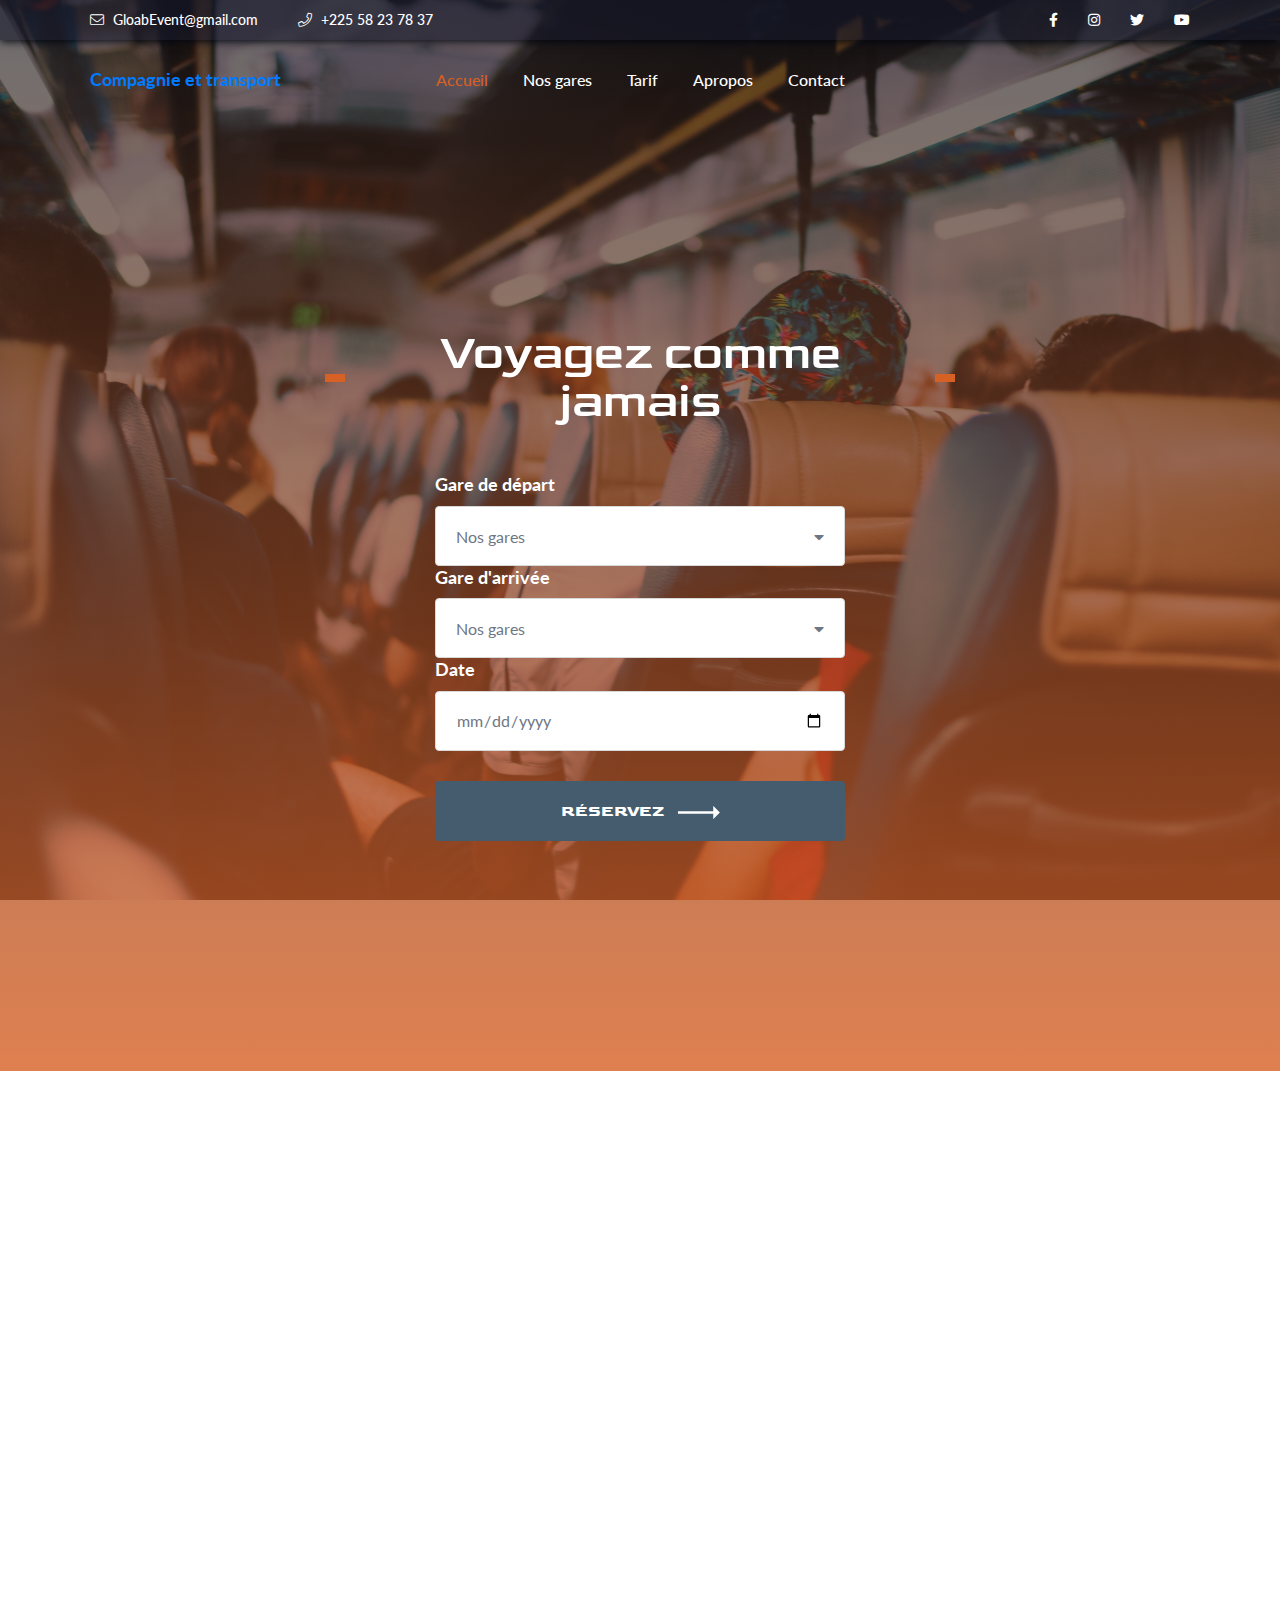
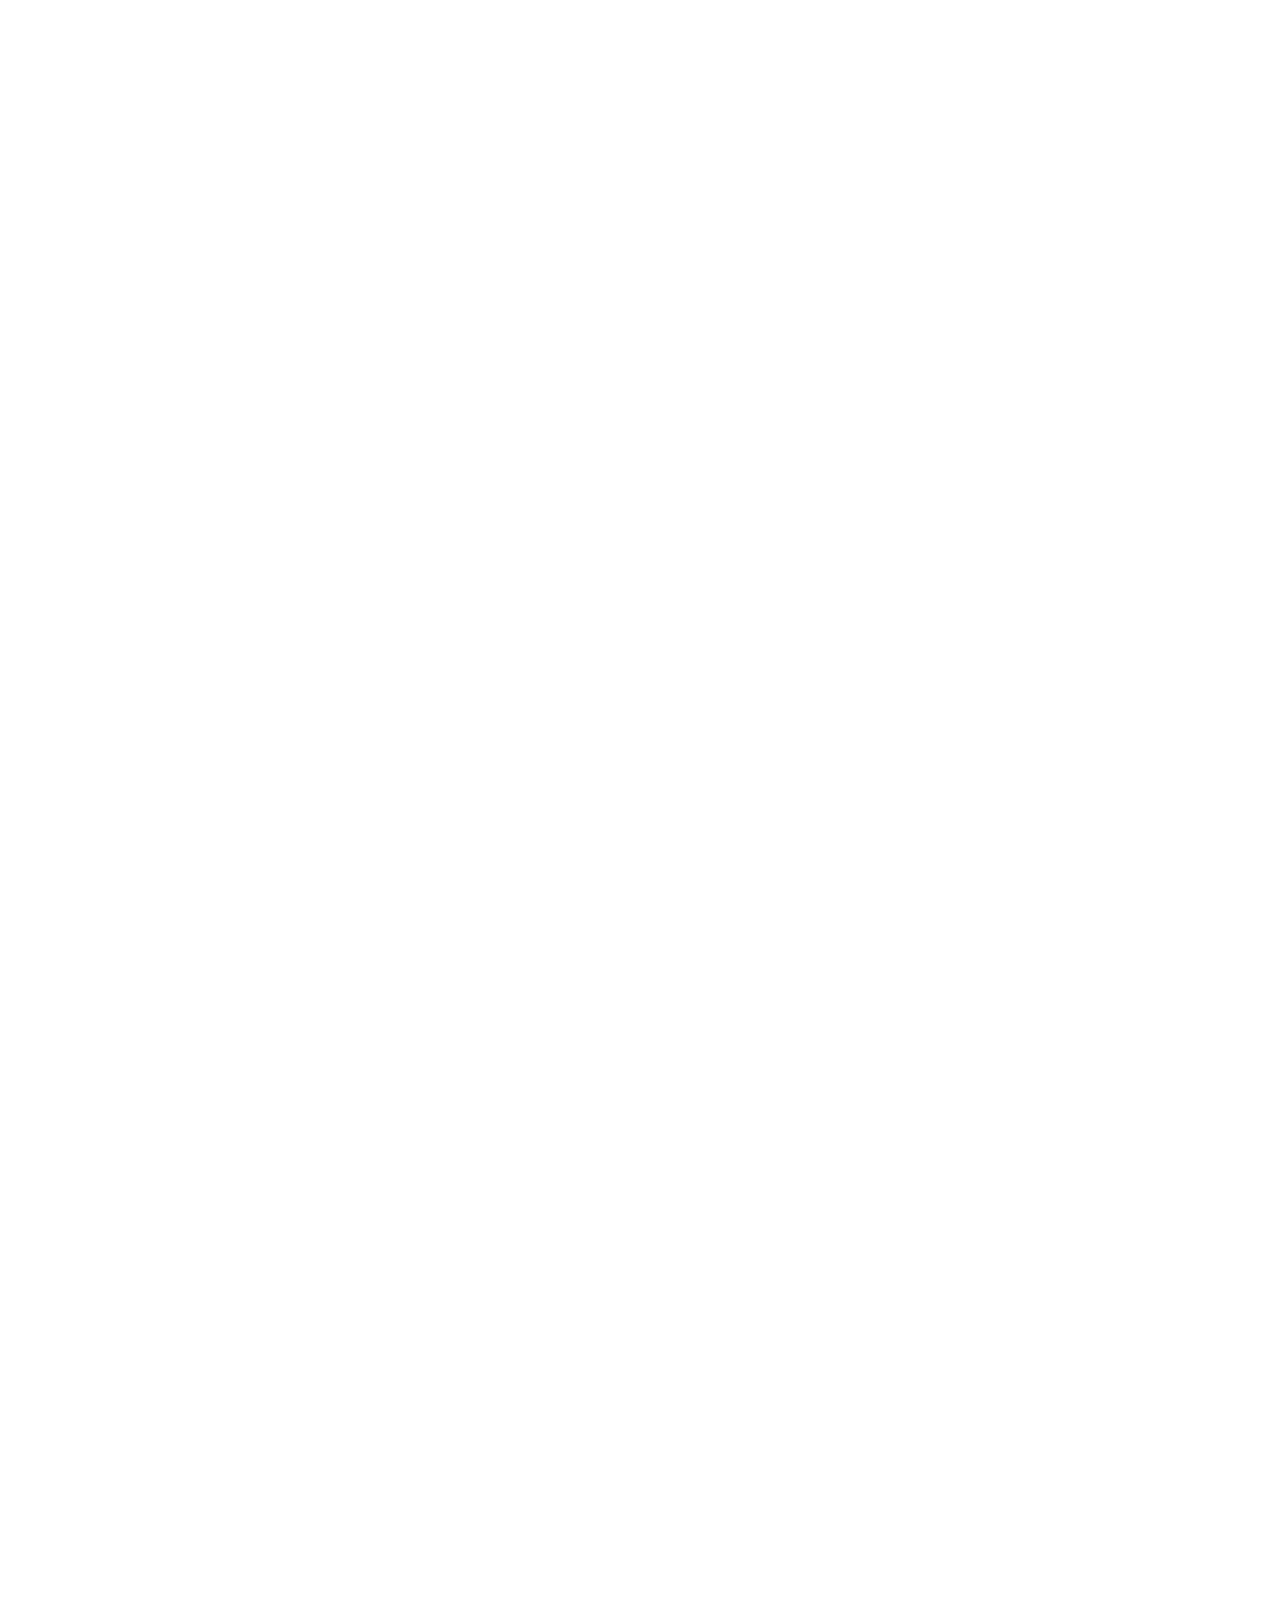
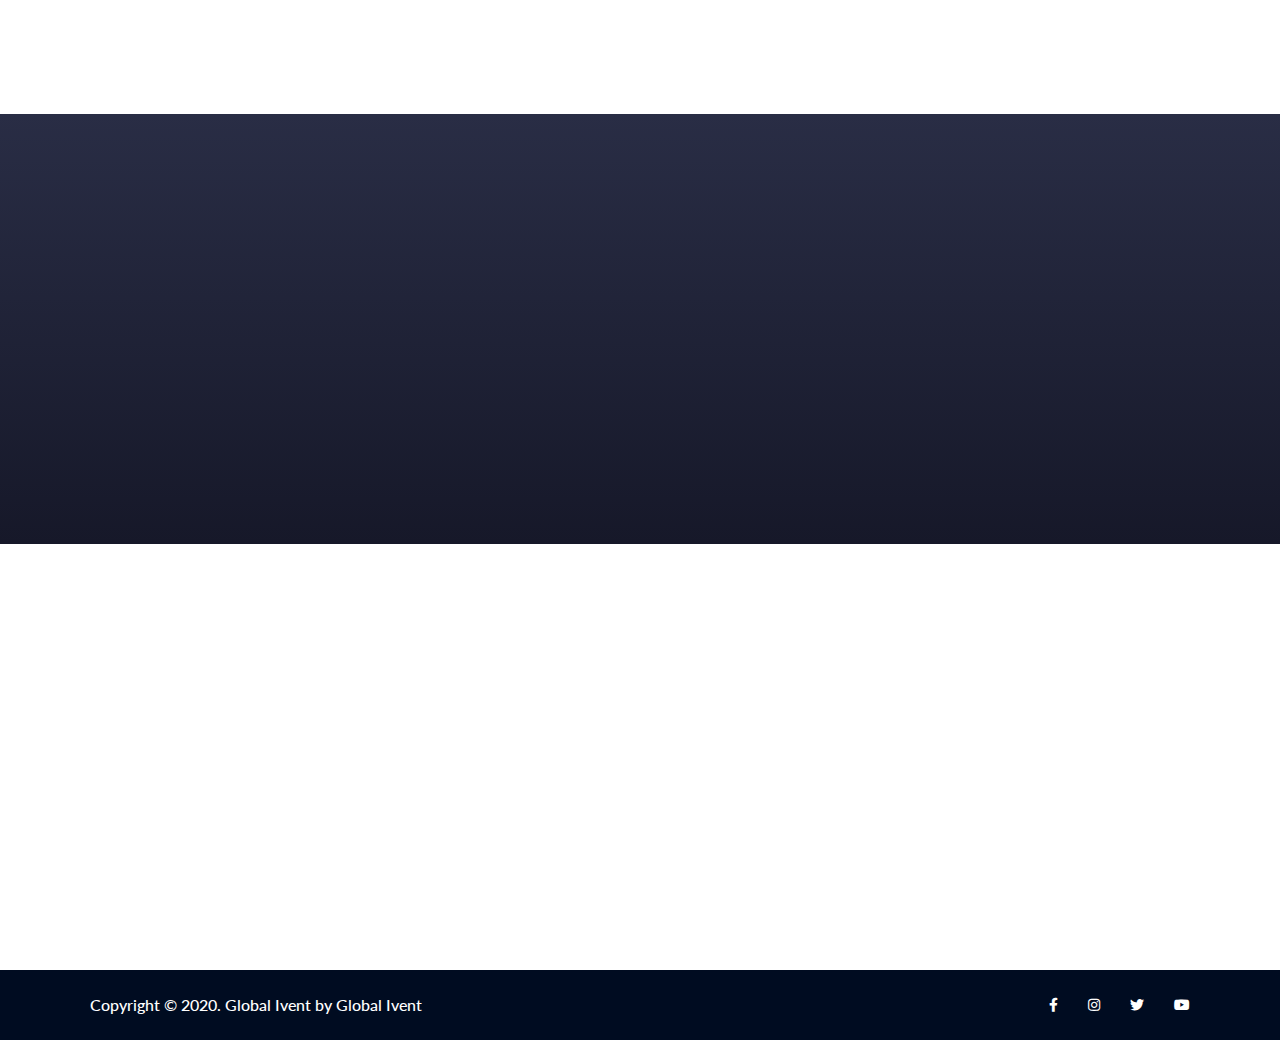
==== index.html @ d4228421 "first commit" ====
<!DOCTYPE html>
<html lang="fr">

	<head>
		<!-- Global ivent product -->
		<meta charset="utf-8">
		<meta name="viewport" content="width=device-width, initial-scale=1, shrink-to-fit=no">
		<meta http-equiv="x-ua-compatible" content="ie=edge">

		<title>Accueil - Voyagez comme jamais</title>

		<!-- bootstrap -->
		<link rel="stylesheet" type="text/css" href="assets/css/bootstrap.min.css">

		<!-- font awesome icon -->
		<link rel="stylesheet" type="text/css" href="assets/css/fontawesome.css">

		<!-- aos et animate -->
		<link rel="stylesheet" type="text/css" href="assets/css/aos.css">
		<link rel="stylesheet" type="text/css" href="assets/css/animate.css">

		<!-- carroussel -->
		<link rel="stylesheet" type="text/css" href="assets/css/slick.css">
		<link rel="stylesheet" type="text/css" href="assets/css/slick-theme.css">

		<!-- popup -->
		<link rel="stylesheet" type="text/css" href="assets/css/magnific-popup.css">

		<!-- select options -->
		<link rel="stylesheet" type="text/css" href="assets/css/nice-select.css">

		<!-- pricing range -->
		<link rel="stylesheet" type="text/css" href="assets/css/jquery-ui.css">

		<!-- custom - css include -->
		<link rel="stylesheet" type="text/css" href="assets/css/style.css">
		<link rel="stylesheet" type="text/css" href="assets/css/custom2.css">
		

	</head>


	<body>


		<div id="thetop"></div>
		<div class="backtotop">
			<a href="#" class="scroll">
				<i class="far fa-arrow-up"></i>
			</a>
		</div>


		<div class="preloader">
			<div class="animation_preloader">
				<div class="spinner"></div>
				<p class="text-center">Chargement</p>
			</div>
			<div class="loader">
				<div class="row vh-100">
					<div class="col-3 loader_section section-left">
						<div class="bg"></div>
					</div>
					<div class="col-3 loader_section section-left">
						<div class="bg"></div>
					</div>
					<div class="col-3 loader_section section-right">
						<div class="bg"></div>
					</div>
					<div class="col-3 loader_section section-right">
						<div class="bg"></div>
					</div>
				</div>
			</div>
		</div>

		<header class="header_section sticky text-white clearfix">
			<div class="header_top clearfix">
				<div class="container">
					<div class="row align-items-center">
						<div class="col-lg-7">
							<ul class="header_contact_info ul_li clearfix">
								<li><i class="fal fa-envelope"></i> GloabEvent@gmail.com</li>
								<li><i class="fal fa-phone"></i> +225 58 23 78 37</li>
							</ul>
						</div>

						<div class="col-lg-5">
							<ul class="primary_social_links ul_li_right clearfix">
								<li><a href="#!"><i class="fab fa-facebook-f"></i></a></li>
								<li><a href="#!"><i class="fab fa-instagram"></i></a></li>
								<li><a href="#!"><i class="fab fa-twitter"></i></a></li>
								<li><a href="#!"><i class="fab fa-youtube"></i></a></li>
							</ul>
						</div>
					</div>
				</div>
			</div>

			<div class="header_bottom clearfix">
				<div class="container">
					<div class="row align-items-center">

						<div class="col-lg-3 col-md-6 col-sm-6 col-6">
							<div class="brand_logo">
								<a href="index.html">
									<a href="index.html" class="text-black font-weight-bold">Compagnie et transport</a>
								</a>
							</div>
						</div>

						<div class="col-lg-3 col-md-6 col-sm-6 col-6 order-last">
							<ul class="header_action_btns ul_li_right clearfix">
								<li class="dropdown">
									
								</li>
								<li>
									<button type="button" class="mobile_sidebar_btn hide-btn-mob"><i class="fal fa-align-right"></i></button>
								</li>
							</ul>
						</div>

						<div class="col-lg-6 col-md-12">
							<nav class="main_menu clearfix">
								<ul class="ul_li_center clearfix">
									<li class="active has_child">
										<a href="index.html">Accueil</a>
									</li>
									<li><a href="gare.html">Nos gares</a></li>
									<li><a href="tarif.html">Tarif</a></li>
									<li><a href="apropros.html">Apropos</a></li>
									<li><a href="contact.html">Contact</a></li>
								</ul>
							</nav>
						</div>

					</div>
				</div>
			</div>

		</header>

		<!-- fin de header -->



		<main>


			
			<div class="sidebar-menu-wrapper">
				<div class="mobile_sidebar_menu">
					<button type="button" class="close_btn"><i class="fal fa-times"></i></button>


					<div class="menu_list mb_60 clearfix">
						<ul class="ul_li_block clearfix">
							<li class="active">
								<a href="index.html" aria-haspopup="true" aria-expanded="false">Accueil</a>
							</li>
							<li><a href="gare.html">Nos gares</a></li>
							<li><a href="tarif.html">Tarif</a></li>
							<li><a href="apropros.html">Apropos</a></li>
							<li><a href="contact.html">Contact</a></li>
						</ul>
					</div>

				</div>
				<div class="overlay"></div>
			</div>


			<!-- banner_section - start
			================================================== -->
			<section class="banner_section parallaxie has_overlay text-white d-flex align-items-center clearfix" data-bg-image="assets/images/backgrounds/background_accueil.jpg">
				<div class="overlay"></div>
				<div class="container">
					<div class="row">
						<div class="col-lg-7 mr-auto ml-auto">
							<div class="advance_search_form mr-auto ml-auto">
								<div class="section_title text-center mb_30">
									<h2 class="title_text mb-5 text-white" data-aos="fade-up" data-aos-delay="100">
										<span>Voyagez comme jamais</span>
									</h2>
								</div>
								<form action="#">
									<div class="row">
										<div class="col-lg-8 col-md-8 col-sm-12 col-xs-12 mr-auto ml-auto">
											<h4 class="input_title text-white">Gare de départ</h4>
											<div class="form_item mb-0" data-aos="" data-aos-delay="100">
													<select>
														<option data-display="Nos gares">choisir</option>
														<option value="1">Yammoussoukro</option>
														<option value="2">Gagnoa</option>
													</select>
													
											</div>
										</div>
		
		
										<div class="col-lg-8 col-md-8 col-sm-12 col-xs-12 mr-auto ml-auto">
											<h4 class="input_title text-white">Gare d'arrivée</h4>
											<div class="form_item mb-0" data-aos="" data-aos-delay="100">
													<select>
														<option data-display="Nos gares">choisir</option>
														<option value="1">Yammoussoukro</option>
														<option value="2">Gagnoa</option>
													</select>
													
											</div>
										</div>
		
										<div class="col-lg-8 col-md-8 col-sm-12 col-xs-12 mr-auto ml-auto">
											<div class="form_item" data-aos="" data-aos-delay="300">
												<h4 class="input_title text-white">Date</h4>
												<input type="date" name="date">
											</div>
										</div>
		
										
									</div>
		
									<div class="row">
										
		
										<div class="col-lg-8 col-md-8 col-sm-12 col-xs-12 ml-auto mr-auto">
											<div data-aos="" data-aos-delay="300">
												<button type="submit" class="custom_btn bg_default_red btn_width text-uppercase">RÉSERVEZ <img src="assets/images/icons/icon_01.png" alt="icon_not_found"></button>
											</div>
										</div>
									</div>
								</form>
							</div>

						</div>
					</div>
					
				</div>
			</section>


			<section class="gallery_section clearfix">
				<div class="gallery_2col_carousel slideshow2_slider" data-slick='{"dots": false}' data-aos="fade-up" data-aos-delay="100">
					<div class="item">
						<div class="gallery_fullimage">
							<img src="assets/images/gallery/yakro.jpg" alt="yakro">
							<div class="item_content text-white">
								<h3 class="item_title text-white">Yammoussoukro</h3>
								<p>
									Baselique d'Houphouet Boigny
								</p>
							</div>
						</div>
					</div>

					<div class="item">
						<div class="gallery_fullimage">
							<img src="assets/images/gallery/man.jpg" alt="man">
							<div class="item_content text-white">
								<h3 class="item_title text-white">Man</h3>
								<p>
									Cascade de man 
								</p>
							</div>
						</div>
					</div>

					<div class="item">
						<div class="gallery_fullimage">
							<img src="assets/images/gallery/korhogo.jpg" alt="khorogo">
							<div class="item_content text-white">
								<h3 class="item_title text-white">khorogo</h3>
								<p>
									Mont korhogo
								</p>
							</div>
						</div>
					</div>

					
				</div>
			</section>


			<section class="offer_section how-use pt-5 clearfix">
				<div class="container">
					<h2 class="text-center mb-5" data-aos="fade-up">Comment faire ?</h2>

					<div class="row">
						<div class="col-lg-6">
							<div class="has_serial_number">
								<div class="row justify-content-lg-between">
									<div class="col-lg-12 col-md-4 col-sm-12 col-xs-12">
										<div class="serial_number text-right" data-aos="fade-up" data-aos-delay="100">
											<span>01</span>
											<h4 class="mb-0">Depart</h4>
										</div>
									</div>
		
									<div class="col-lg-9 col-md-8 col-sm-12 col-xs-12">
										<div class="offer_content">
											<h2 class="item_title" data-aos="fade-up" data-aos-delay="100">
												Choississez votre gares de deaprt et d'arrivée
											</h2>
											<p class="mb_30" data-aos="fade-up" data-aos-delay="300">
												Ut id lobortis eros, sed finibus dui. Cras eget purus lacus. Suspendisse sodales massa quis turpis ultrices ultricies. Cras euismod eros at vehicula sagittis. Suspendisse condimentum tortor nec enim pellentesque feugiat. Fusce vulputate varius orci, eu imperdiet orci dictum in. Nulla tempor urna vitae sapien iaculis, auctor condimentum enim auctor
											</p>
										</div>
									</div>
								</div>
							</div>
						</div>
						<div class="col-lg-6">
							<div class="has_serial_number">
								<div class="row justify-content-lg-between">
									<div class="col-lg-12 col-md-4 col-sm-12 col-xs-12">
										<div class="serial_number text-right" data-aos="fade-up" data-aos-delay="100">
											<span>02</span>
											<h4 class="mb-0">Depart</h4>
										</div>
									</div>
		
									<div class="col-lg-9 col-md-8 col-sm-12 col-xs-12">
										<div class="offer_content">
											<h2 class="item_title" data-aos="fade-up" data-aos-delay="100">
												Choississez votre date de voyage et reservez
											</h2>
											<p class="mb_30" data-aos="fade-up" data-aos-delay="300">
												Ut id lobortis eros, sed finibus dui. Cras eget purus lacus. Suspendisse sodales massa quis turpis ultrices ultricies. Cras euismod eros at vehicula sagittis. Suspendisse condimentum tortor nec enim pellentesque feugiat. Fusce vulputate varius orci, eu imperdiet orci dictum in. Nulla tempor urna vitae sapien iaculis, auctor condimentum enim auctor
											</p>
										</div>
									</div>
								</div>
							</div>
						</div>
						
					</div>
					
					
				</div>
			</section>


			<section class="offer_section sec_ptb_150 clearfix">
				<div class="container">
					<div class="has_serial_number">
						<div class="row justify-content-lg-between">
							<div class="col-lg-3 col-md-4 col-sm-12 col-xs-12">
								<div class="serial_number text-right" data-aos="fade-up" data-aos-delay="100">
									<span></span>
									<h4 class="mb-0">Ce que nous offrons</h4>
								</div>
							</div>

							<div class="col-lg-9 col-md-8 col-sm-12 col-xs-12">
								<div class="offer_content">
									<h2 class="item_title" data-aos="fade-up" data-aos-delay="100">
										Les meilleur offres de voyage, dans notre Cote d'Ivoire:
									</h2>
									<p class="mb-0" data-aos="fade-up" data-aos-delay="300">
										Ut id lobortis eros, sed finibus dui. Cras eget purus lacus. Suspendisse sodales massa quis turpis ultrices ultricies. Cras euismod eros at vehicula sagittis. Suspendisse condimentum tortor nec enim pellentesque feugiat. Fusce vulputate varius orci, eu imperdiet orci dictum in. Nulla tempor urna vitae sapien iaculis, auctor condimentum enim auctor
									</p>
									<div class="row">
										<div class="col-lg-6 col-md-6 col-sm-6 col-xs-12">
											<div class="offer_info" data-aos="fade-up" data-aos-delay="100">
												<div class="item_icon">
													<i class="far fa-shield-alt"></i>
												</div>
												<div class="item_content">
													<h4 class="item_title">
														Votre payement est securisé
													</h4>
													<p class="mb-0">
														Vestibulum at ultrices elit. Maecenas faucibus vulputate vestibulum
													</p>
												</div>
											</div>
										</div>

										<div class="col-lg-6 col-md-6 col-sm-6 col-xs-12">
											<div class="offer_info" data-aos="fade-up" data-aos-delay="300">
												<div class="item_icon">
													<i class="fas fa-box"></i>
												</div>
												<div class="item_content">
													<h4 class="item_title">
														Livraison de vos colis dans les moindre delais
													</h4>
													<p class="mb-0">
														Vestibulum at ultrices elit. Maecenas faucibus vulputate vestibulum
													</p>
												</div>
											</div>
										</div>

										<div class="col-lg-6 col-md-6 col-sm-6 col-xs-12">
											<div class="offer_info" data-aos="fade-up" data-aos-delay="500">
												<div class="item_icon">
													<i class="fal fa-headset"></i>
												</div>
												<div class="item_content">
													<h4 class="item_title">
														Service a votre disposition
													</h4>
													<p class="mb-0">
														Vestibulum at ultrices elit. Maecenas faucibus vulputate vestibulum
													</p>
												</div>
											</div>
										</div>

										<div class="col-lg-6 col-md-6 col-sm-6 col-xs-12">
											<div class="offer_info" data-aos="fade-up" data-aos-delay="700">
												<div class="item_icon">
													<i class="far fa-user-friends"></i>
												</div>
												<div class="item_content">
													<h4 class="item_title">
														Du personnel agreable et spontané
													</h4>
													<p class="mb-0">
														Vestibulum at ultrices elit. Maecenas faucibus vulputate vestibulum
													</p>
												</div>
											</div>
										</div>
									</div>
								</div>
							</div>
						</div>
					</div>
				</div>
			</section>


			
			<section class="world_location_section sec_ptb_100 clearfix" data-bg-gradient="linear-gradient(0deg, #161829, #292D45)">
				<div class="container">

					<div class="row justify-content-center">
						<div class="col-lg-7 col-md-9 col-sm-12 col-xs-12">
							<div class="section_title mb_60 text-center text-white" data-aos="fade-up" data-aos-delay="100">
								<h2 class="title_text text-white mb_15">
									<span>Reservez et voyagez n'importe ou</span>
								</h2>
								<p class="mb-0">
									We have a number of convenient .  More than lkher  in 90+ Lorem, ipsum dolor sit amet consectetur adipisicing elit. Perferendis, quas! Worldwide
								</p>
							</div>
						</div>
					</div>

					<!-- <p>En cours ...</p> -->
					
				</div>
			</section>


			


			


		</main>

		<footer class="footer_section clearfix">
			<div class="footer_widget_area sec_ptb_100 clearfix">
				<div class="container">
					<div class="row justify-content-lg-between">
						<div class="col-lg-4 col-md-4 col-sm-12 col-sm-12">
							<div class="footer_about" data-aos="fade-up" data-aos-delay="100">
								<div class="brand_logo mb_30">
									<a href="index.html">
										Compagnie et transport
									</a>
								</div>
								<p class="mb_15">
									Cras sit amet mi non orci pretium consectetur. Donec iaculis ante ac sollicitudin luctus. Phasellus ut lacus lacus. Phasellus sagittis ex id tortor tincidunt luctus. Donec consectetur consequat bibendum
								</p>
							</div>
						</div>

						<div class="col-lg-3 col-md-4 col-sm-12 col-sm-12">
							<div class="footer_contact_info" data-aos="fade-up" data-aos-delay="200">
								<h3 class="footer_widget_title">Contactez-Nous:</h3>
								<ul class="ul_li_block clearfix">
									<li>
										<strong><i class="fas fa-map-marker-alt"></i> Address:</strong>
										<p class="mb-0">
											Abidjan , Cote d'Ivoire yopougon
										</p>
									</li>
									<li><i class="fas fa-envelope"></i> <strong>madisonamoa@gmail.com</strong></li>
									<li><i class="fas fa-phone"></i> <strong>+225 00 00 00 00</strong></li>
								</ul>
							</div>
						</div>

						<div class="col-lg-4 col-md-4 col-sm-12 col-sm-12">
							<div class="footer_useful_links" data-aos="fade-up" data-aos-delay="300">
								<h3 class="footer_widget_title">Information:</h3>
								<ul class="ul_li_block clearfix">
									<li><a href="#!"><i class="fal fa-angle-right"></i> F.A.Q.</a></li>
									<li><a href="#!"><i class="fal fa-angle-right"></i> A propos de nous</a></li>
									<li><a href="#!"><i class="fal fa-angle-right"></i> Contactez-Nous</a></li>
									<li><a href="#!"><i class="fal fa-angle-right"></i> Demande d'aide</a></li>
									<li><a href="#!"><i class="fal fa-angle-right"></i> politique</a></li>
								</ul>
							</div>
						</div>
					</div>
				</div>
			</div>

			<div class="footer_bottom text-white clearfix" data-bg-color="#000C21">
				<div class="container">
					<div class="row align-items-center justify-content-lg-between">
						<div class="col-lg-6 col-md-6 col-sm-12 col-xs-12">
							<p class="copyright_text mb-0">Copyright © 2020. Global Ivent by <a class="author_links text-white" href="#!">Global Ivent</a></p>
						</div>

						<div class="col-lg-6 col-md-6 col-sm-12 col-xs-12">
							<ul class="primary_social_links ul_li_right clearfix">
								<li><a href="#!"><i class="fab fa-facebook-f"></i></a></li>
								<li><a href="#!"><i class="fab fa-instagram"></i></a></li>
								<li><a href="#!"><i class="fab fa-twitter"></i></a></li>
								<li><a href="#!"><i class="fab fa-youtube"></i></a></li>
							</ul>
						</div>
					</div>
				</div>
			</div>
		</footer>

		
		<!-- jquery -->
		<script src="assets/js/jquery-3.5.1.min.js"></script>
		<script src="assets/js/popper.min.js"></script>
		<script src="assets/js/bootstrap.min.js"></script>

		<!-- animation-->
		<script src="assets/js/aos.js"></script>
		<script src="assets/js/parallaxie.js"></script>

		<!-- carousel -->
		<script src="assets/js/slick.min.js"></script>

		<!-- popup -->
		<script src="assets/js/magnific-popup.min.js"></script>

		<!-- select ontions -->
		<script src="assets/js/nice-select.min.js"></script>

		<!-- isotope -->
        <script src="assets/js/isotope.pkgd.js"></script>
        <script src="assets/js/imagesloaded.pkgd.min.js"></script>
        <script src="assets/js/masonry.pkgd.min.js"></script>

		<!-- pricing range-->
		<script src="assets/js/jquery-ui.js"></script>

		<!-- counter -->
		<script src="assets/js/waypoint.js"></script>
		<script src="assets/js/counterup.min.js"></script>

		<!-- contact form -->
        <script src="assets/js/validate.js"></script>

		<!-- mobile menu-->
        <script src="assets/js/mCustomScrollbar.js"></script>

		<!-- custom -->
		<script src="assets/js/custom.js"></script>

		
	</body>
</html>
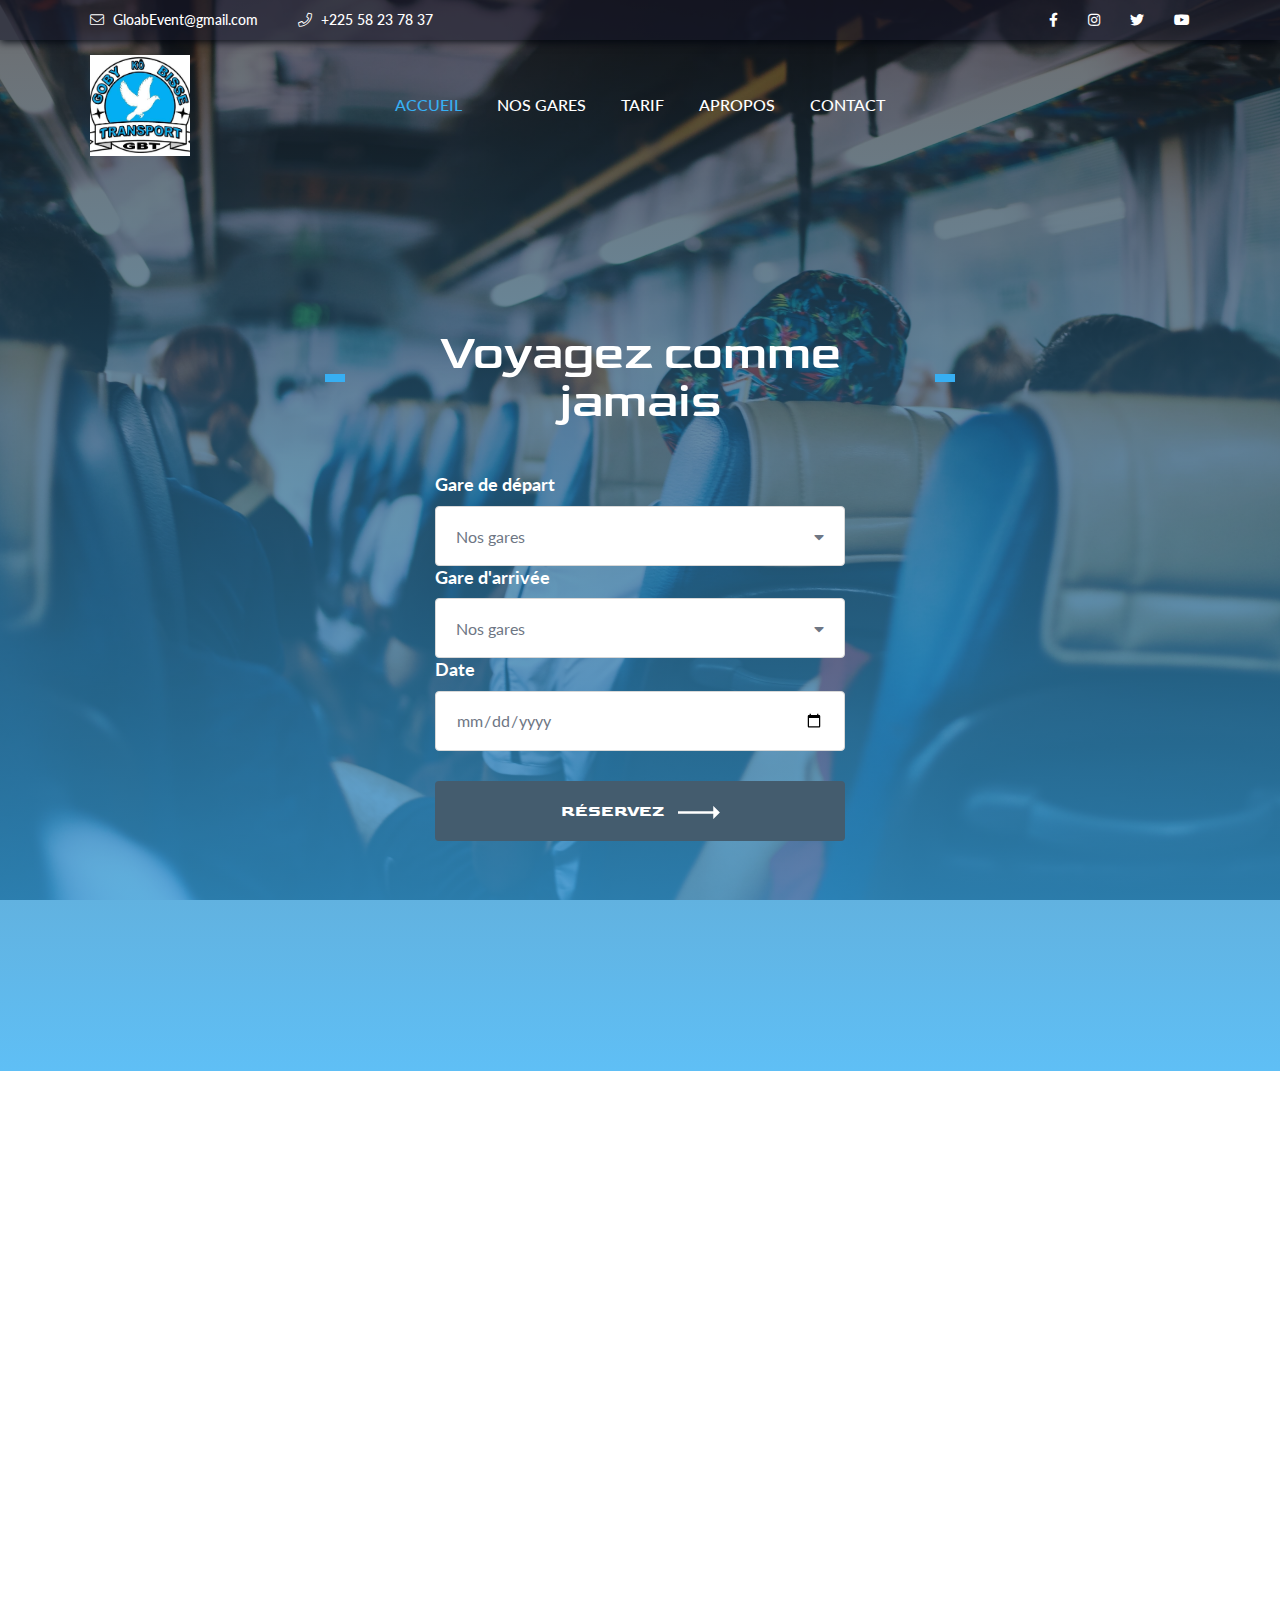
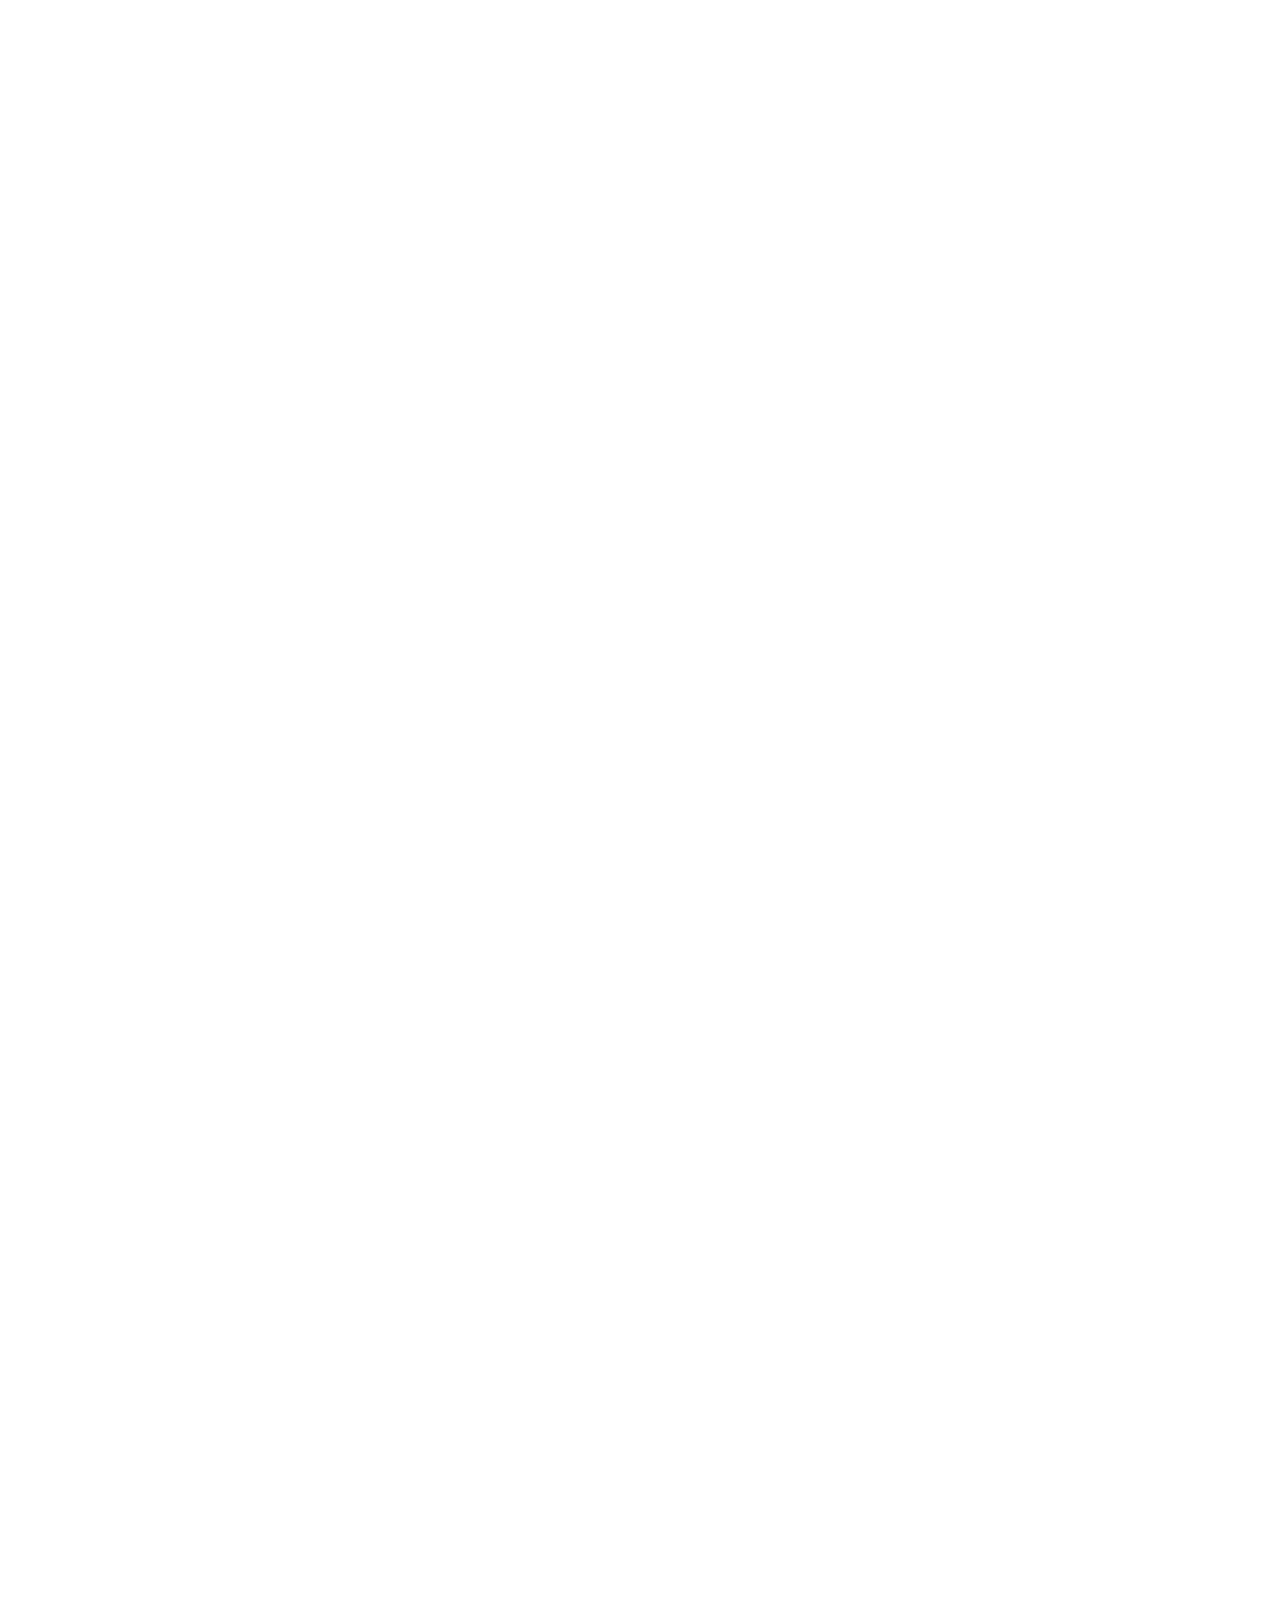
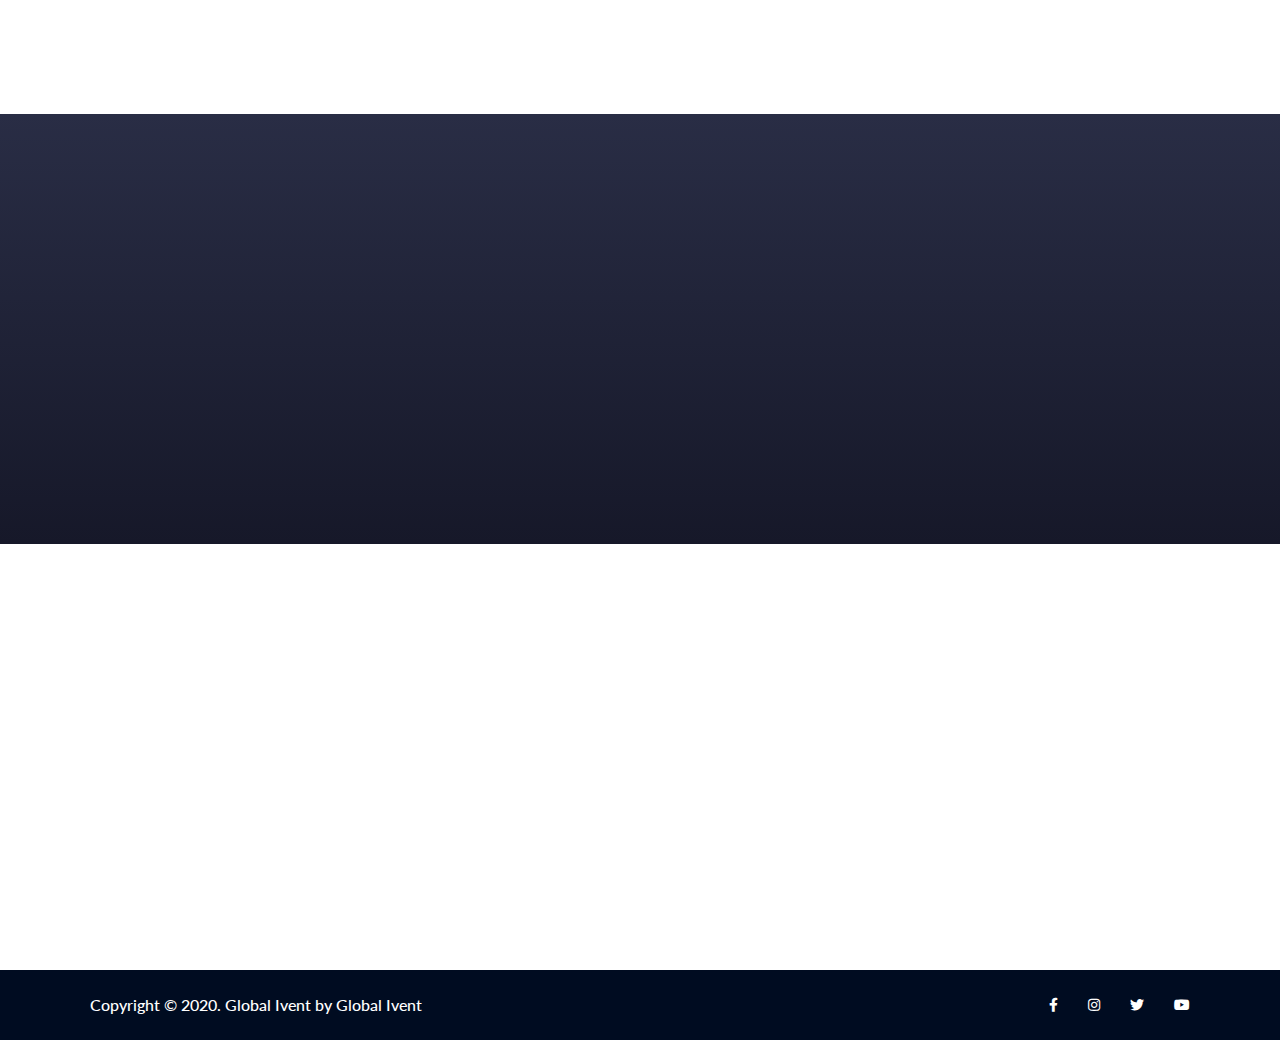
==== commit 0186116a: "some update and minify images" ====
--- a/index.html
+++ b/index.html
@@ -104,7 +104,7 @@
 						<div class="col-lg-3 col-md-6 col-sm-6 col-6">
 							<div class="brand_logo">
 								<a href="index.html">
-									<a href="index.html" class="text-black font-weight-bold">Compagnie et transport</a>
+									<img height="25" width="100" src="assets/images/logo.jpg" alt="">	
 								</a>
 							</div>
 						</div>
--- a/assets/css/style.css
+++ b/assets/css/style.css
@@ -4,7 +4,7 @@
 @import url("https://fonts.googleapis.com/css2?family=Lato:ital,wght@0,100;0,300;0,400;0,700;0,900;1,100;1,300;1,400;1,700;1,900&display=swap");
 
 html {
-  --primaryColor: #D76024;
+  --primaryColor: #37AFF3;
   --secondaryColor: #445C6E;
 
 }
@@ -744,6 +744,12 @@
   font-size: 24px;
 }
 
+@media (max-width: 468px){
+  .section_title .title_text span{
+    font-size: 20px;
+  }
+}
+
 /* title text - end
 ================================================== */
 /* back to top - start
@@ -1216,6 +1222,7 @@
 .main_menu > ul > li > a {
   display: block;
   line-height: 1;
+  text-transform: uppercase;
   color: #ffffff;
   font-size: 16px;
 }
@@ -1659,7 +1666,7 @@
   padding: 230px 0px;
 }
 .banner_section .overlay {
-  background-image: linear-gradient(0deg, rgba(215, 96, 36, 0.8), rgba(12, 12, 15, 0.6));
+  background-image: linear-gradient(0deg, rgba(55, 175, 243, 0.8), rgba(12, 12, 15, 0.6));
   
 }
 .banner_section h1 {
